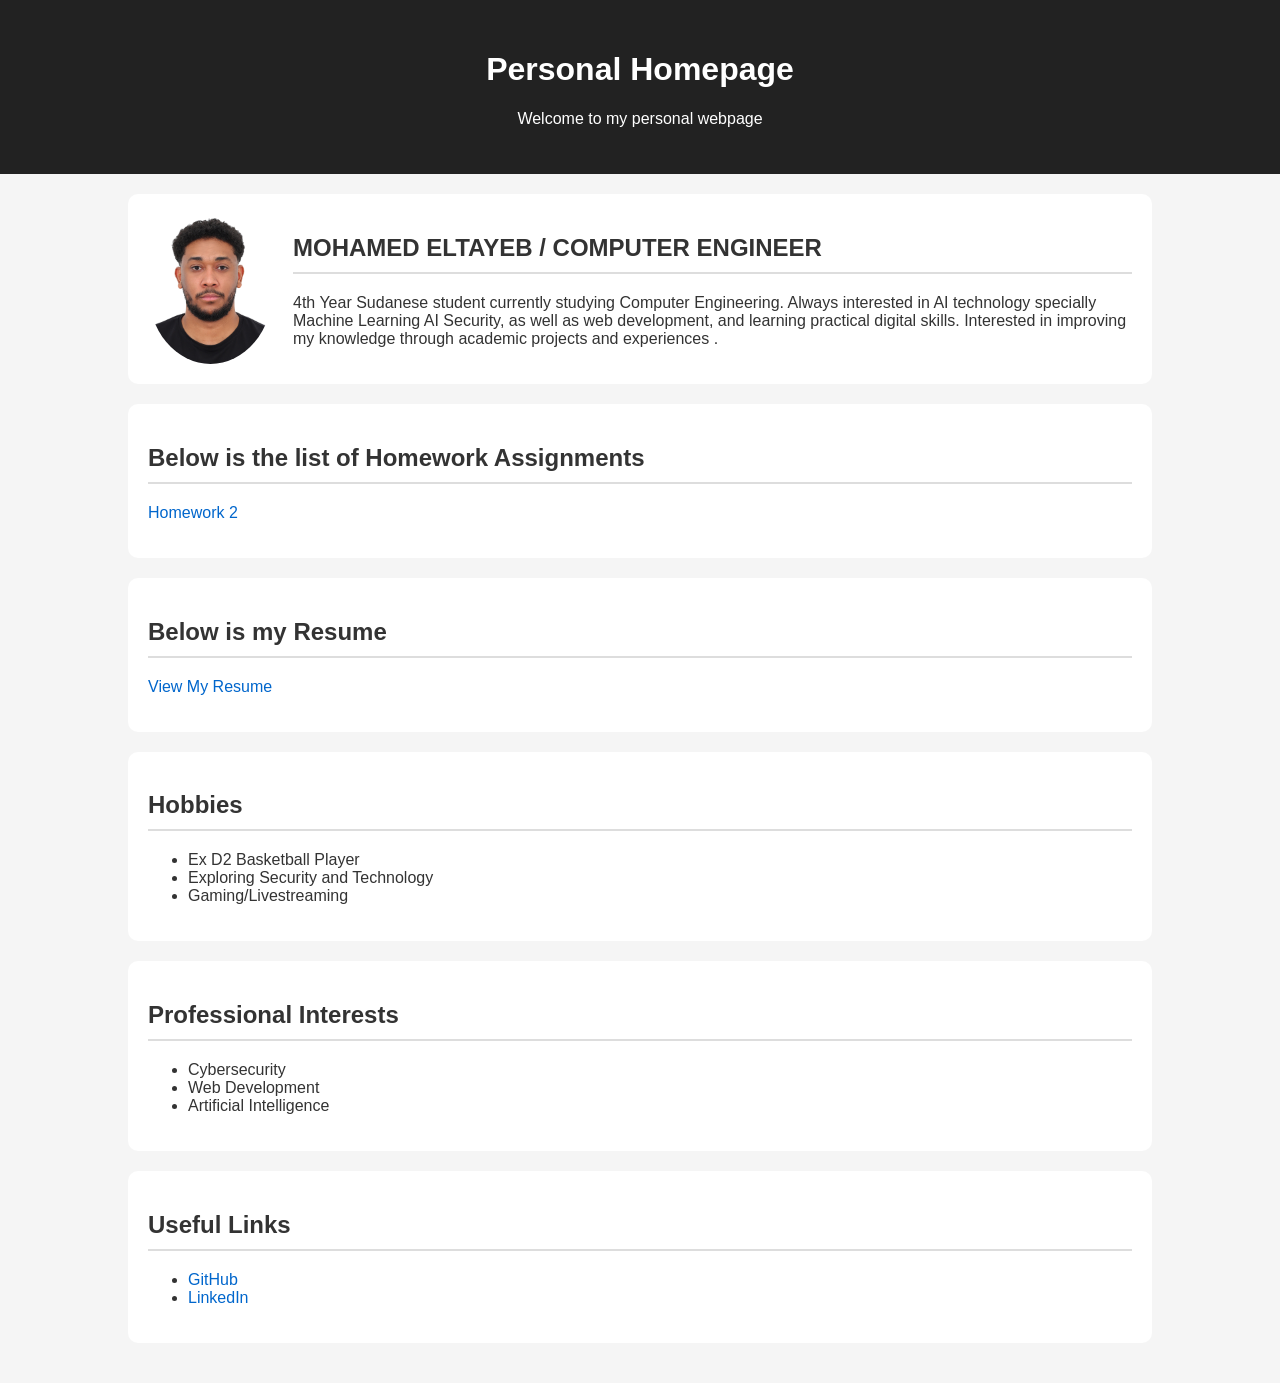
==== index.html @ 0cab13e2 "Added homework assignments Updated the resume section and added a homework assignments section." ====
<!DOCTYPE html>
<html lang="en">
<head>
    <meta charset="UTF-8">
    <meta name="viewport" content="width=device-width, initial-scale=1.0">
    <title>20226553 - MOHAMED ELTAYEB - COMPUTER ENGINEERING 8th Semester</title>
    <link rel="stylesheet" href="style.css">
</head>
<body>

    <header>
        <h1>Personal Homepage</h1>
        <p>Welcome to my personal webpage</p>
    </header>

    <div class="container">

        <section class="profile">
            <img src="images/photo.jpeg" alt="My Photo">
            <div>
                <h2>MOHAMED ELTAYEB / COMPUTER ENGINEER </h2>
                <p> 4th Year Sudanese student currently studying Computer Engineering. 
                    Always interested in AI technology specially Machine Learning AI Security, 
                    as well as web development, and learning practical digital skills. 
                    Interested in improving my knowledge through academic projects and experiences
.</p>
            </div>
        </section>

        <section>
            <h2>Below is the list of Homework Assignments</h2>
            <p>
                <a href="files/Homework_2.pdf" target="_blank">Homework 2</a>
            </p>
        </section>

        <section>
            <h2>Below is my Resume</h2>
            <p>
                <a href="files/MOHAMED_ELTAYEB.pdf" target="_blank">View My Resume</a>
            </p>
        </section>

        <section>
            <h2>Hobbies</h2>
            <ul>
                <li>Ex D2 Basketball Player</li>
                <li>Exploring Security and Technology</li>
                <li>Gaming/Livestreaming</li>
            </ul>
        </section>

        <section>
            <h2>Professional Interests</h2>
            <ul>
                <li>Cybersecurity</li>
                <li>Web Development</li>
                <li>Artificial Intelligence</li>
            </ul>
        </section>

        <section>
            <h2>Useful Links</h2>
            <ul>
                <li><a href="https://github.com/Moe-Cyber-Ai" target="_blank">GitHub</a></li>
                <li><a href="https://www.linkedin.com/in/mohamed-ai/" target="_blank">LinkedIn</a></li>
            </ul>
        </section>

    </div>

</body>
</html>
---- style.css ----
body {
    font-family: Arial, sans-serif;
    margin: 0;
    background-color: #f5f5f5;
    color: #333;
}

header {
    background-color: #222;
    color: white;
    text-align: center;
    padding: 30px;
}

.container {
    width: 80%;
    margin: auto;
    padding: 20px;
}

section {
    background: white;
    margin-bottom: 20px;
    padding: 20px;
    border-radius: 10px;
}

.profile {
    display: flex;
    align-items: center;
    gap: 20px;
}

.profile img {
    width: 150px;
    height: 150px;
    border-radius: 50%;
}

h2 {
    border-bottom: 2px solid #ddd;
    padding-bottom: 10px;
}

a {
    color: #0066cc;
    text-decoration: none;
}
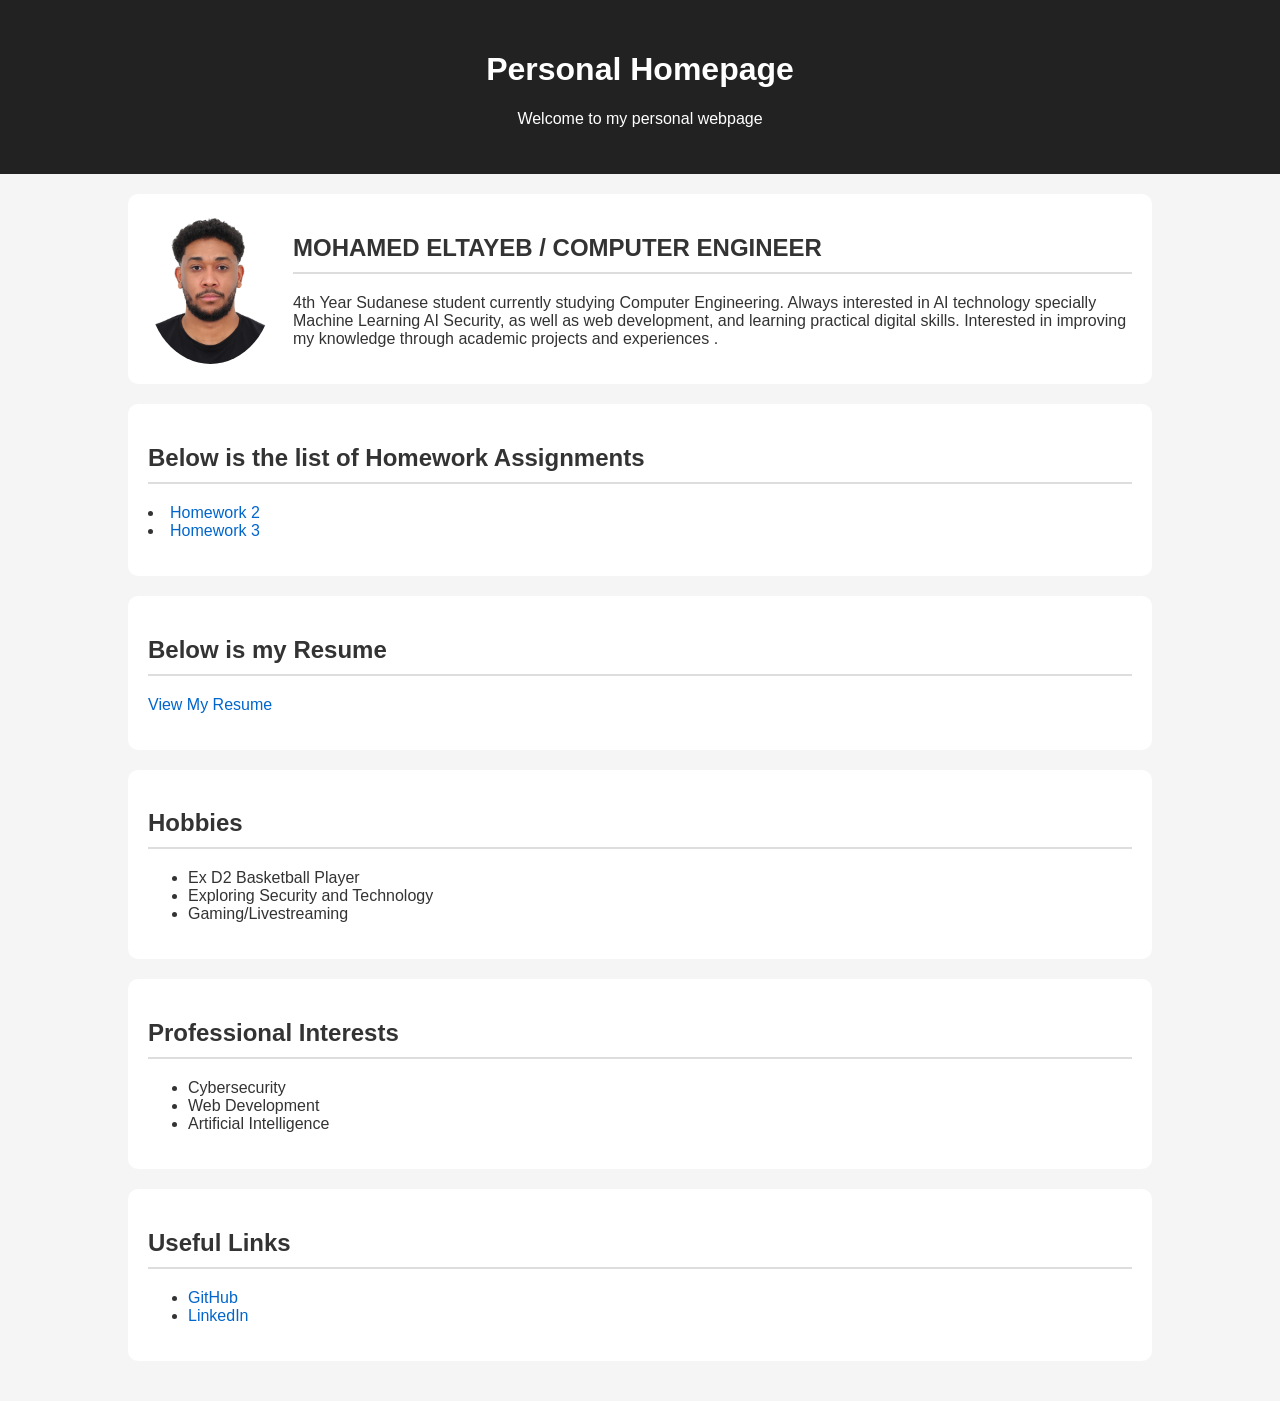
==== commit 17a58d64: "Added Homework 3 link to assignments section" ====
--- a/index.html
+++ b/index.html
@@ -30,7 +30,8 @@
         <section>
             <h2>Below is the list of Homework Assignments</h2>
             <p>
-                <a href="files/Homework_2.pdf" target="_blank">Homework 2</a>
+                <li> <a href="files/Homework_2.pdf" target="_blank">Homework 2</a> </li>
+                <li> <a href="files/Homework_3.pdf" target="_blank">Homework 3</a> </li>
             </p>
         </section>
 
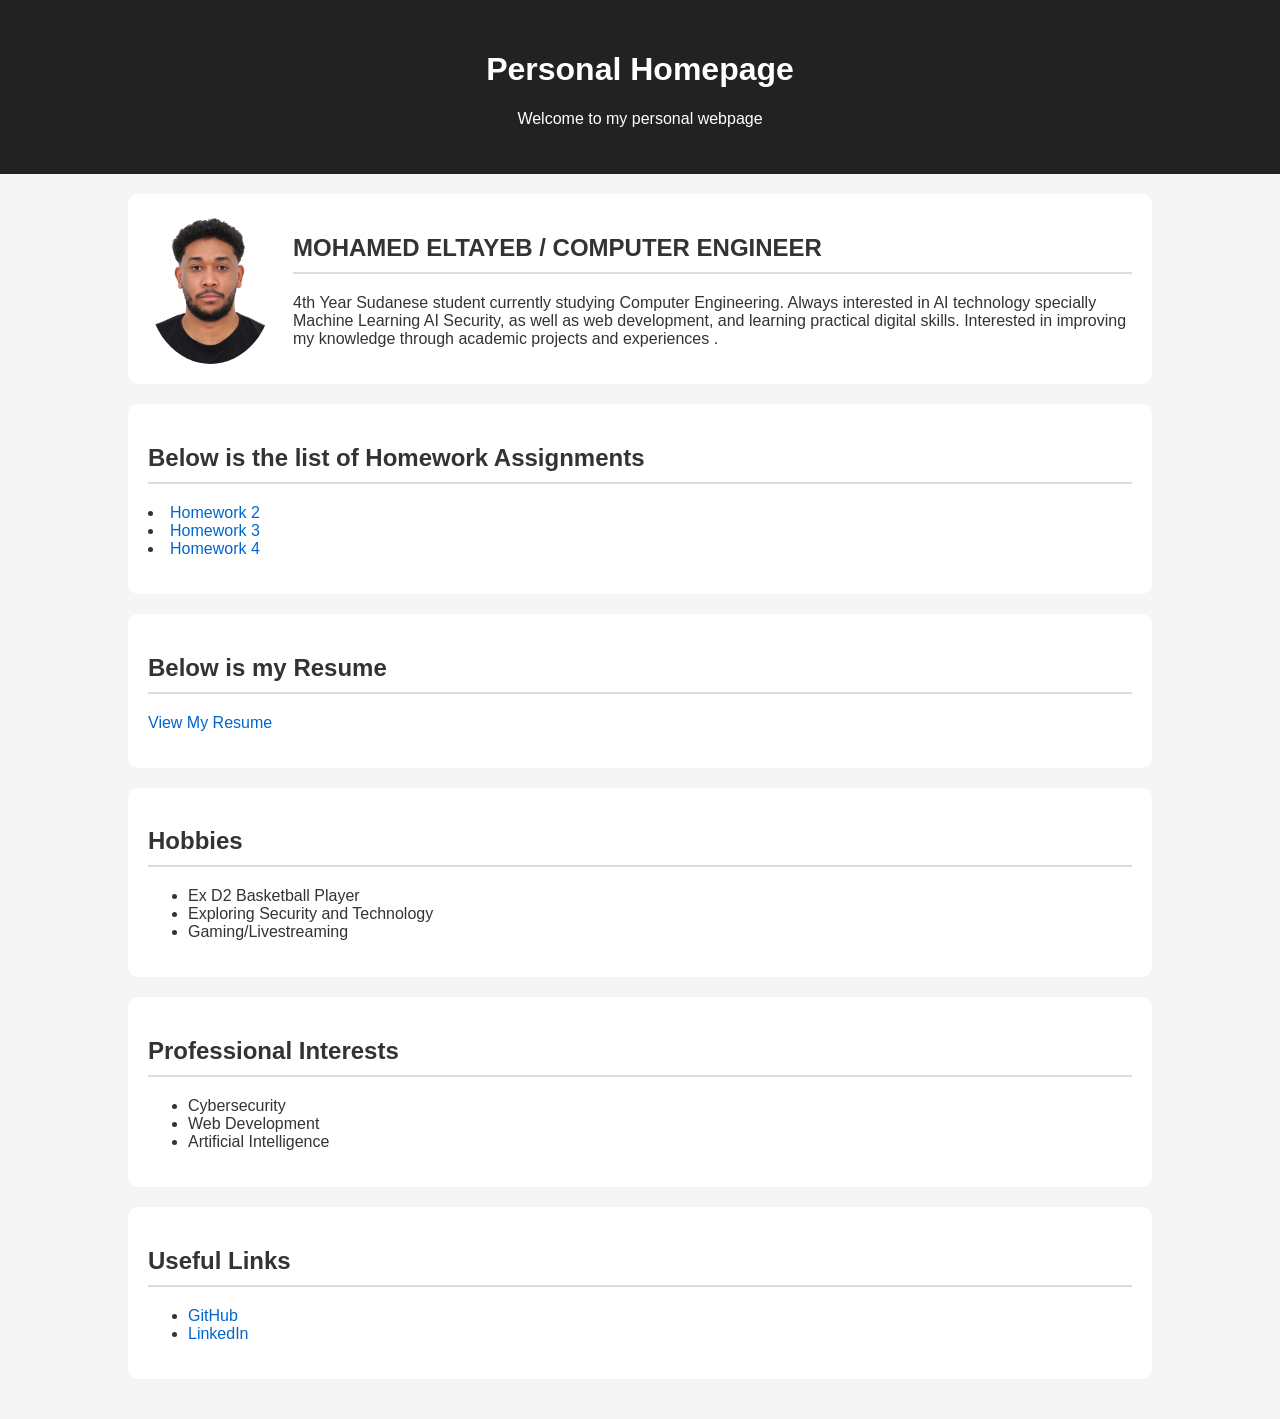
==== commit 4873ba55: "Update index.html" ====
--- a/index.html
+++ b/index.html
@@ -32,6 +32,7 @@
             <p>
                 <li> <a href="files/Homework_2.pdf" target="_blank">Homework 2</a> </li>
                 <li> <a href="files/Homework_3.pdf" target="_blank">Homework 3</a> </li>
+                <li> <a href="files/Homework_4.pdf" target="_blank">Homework 4</a> </li>
             </p>
         </section>
 
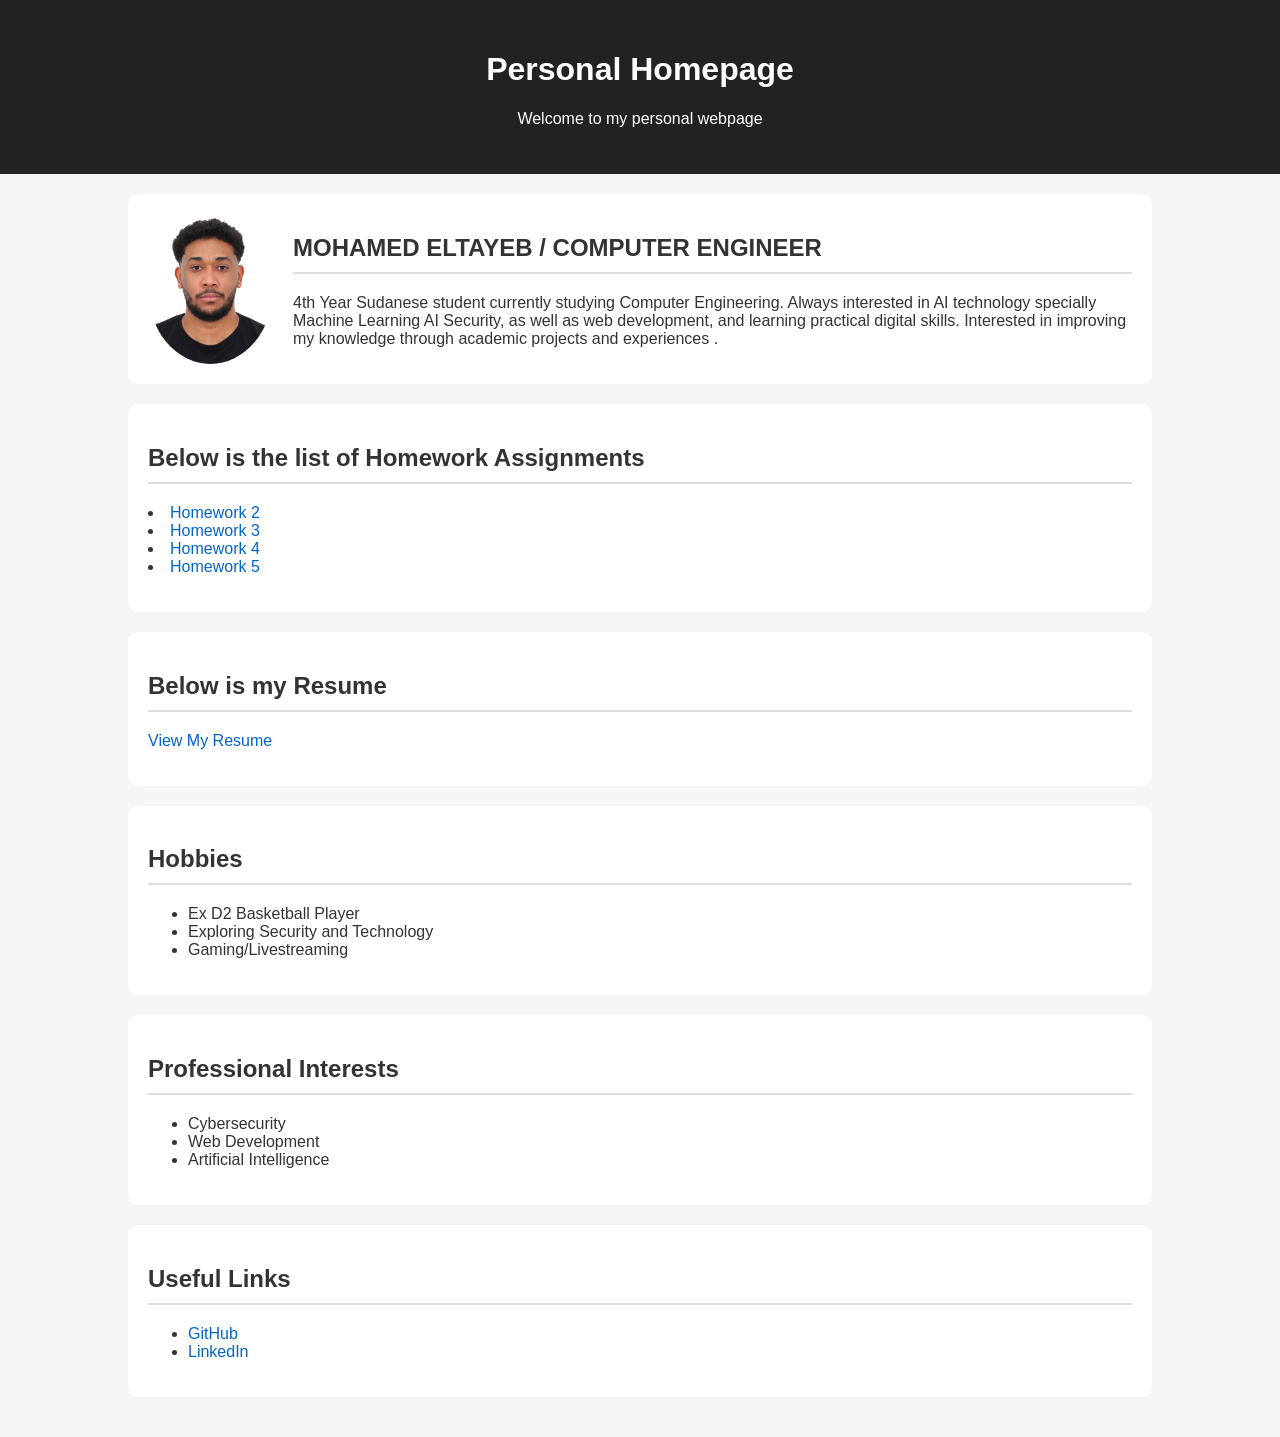
==== commit b8510a5a: "Add Homework 5 link to index.html Added Homework 5 link to the assignments section." ====
--- a/index.html
+++ b/index.html
@@ -33,6 +33,7 @@
                 <li> <a href="files/Homework_2.pdf" target="_blank">Homework 2</a> </li>
                 <li> <a href="files/Homework_3.pdf" target="_blank">Homework 3</a> </li>
                 <li> <a href="files/Homework_4.pdf" target="_blank">Homework 4</a> </li>
+                <li> <a href="files/Homework_5.pdf" target="_blank">Homework 5</a> </li>
             </p>
         </section>
 
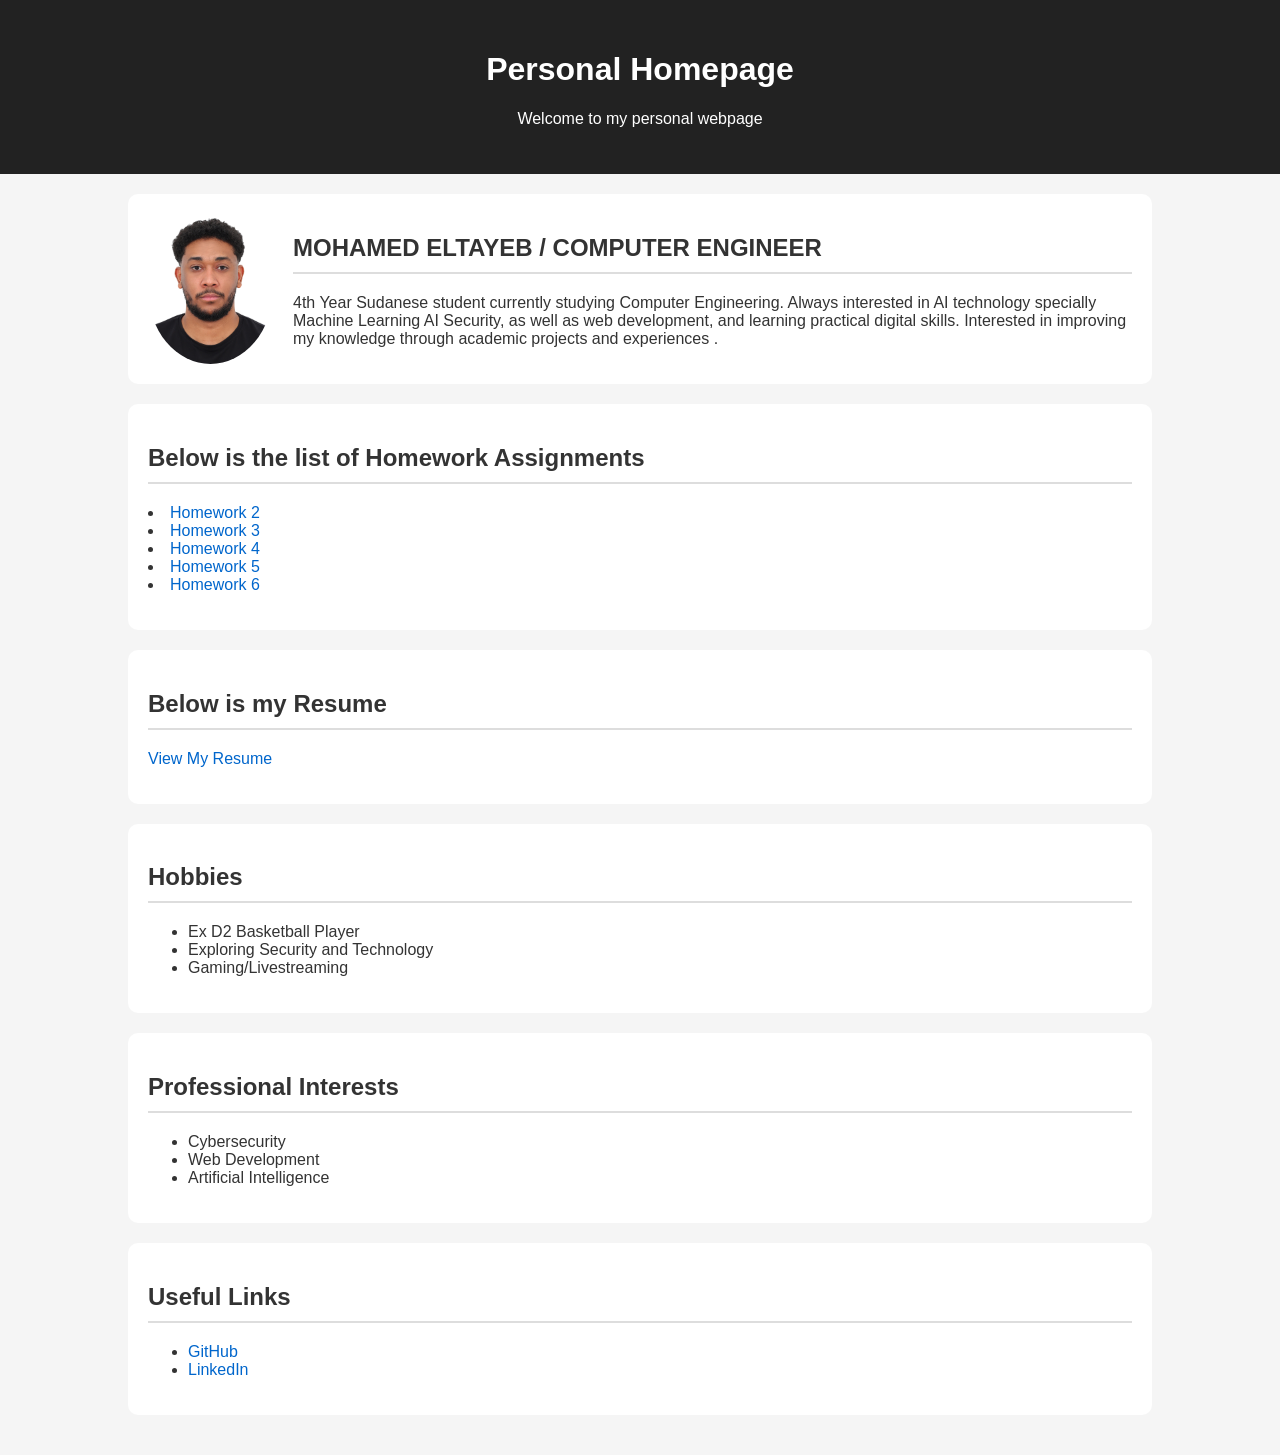
==== commit 48f5bdca: "Add Homework 6 link to assignments section Added Homework 6 link to the list of assignments." ====
--- a/index.html
+++ b/index.html
@@ -34,6 +34,7 @@
                 <li> <a href="files/Homework_3.pdf" target="_blank">Homework 3</a> </li>
                 <li> <a href="files/Homework_4.pdf" target="_blank">Homework 4</a> </li>
                 <li> <a href="files/Homework_5.pdf" target="_blank">Homework 5</a> </li>
+                <li> <a href="files/Homework_6.pdf" target="_blank">Homework 6</a> </li>
             </p>
         </section>
 
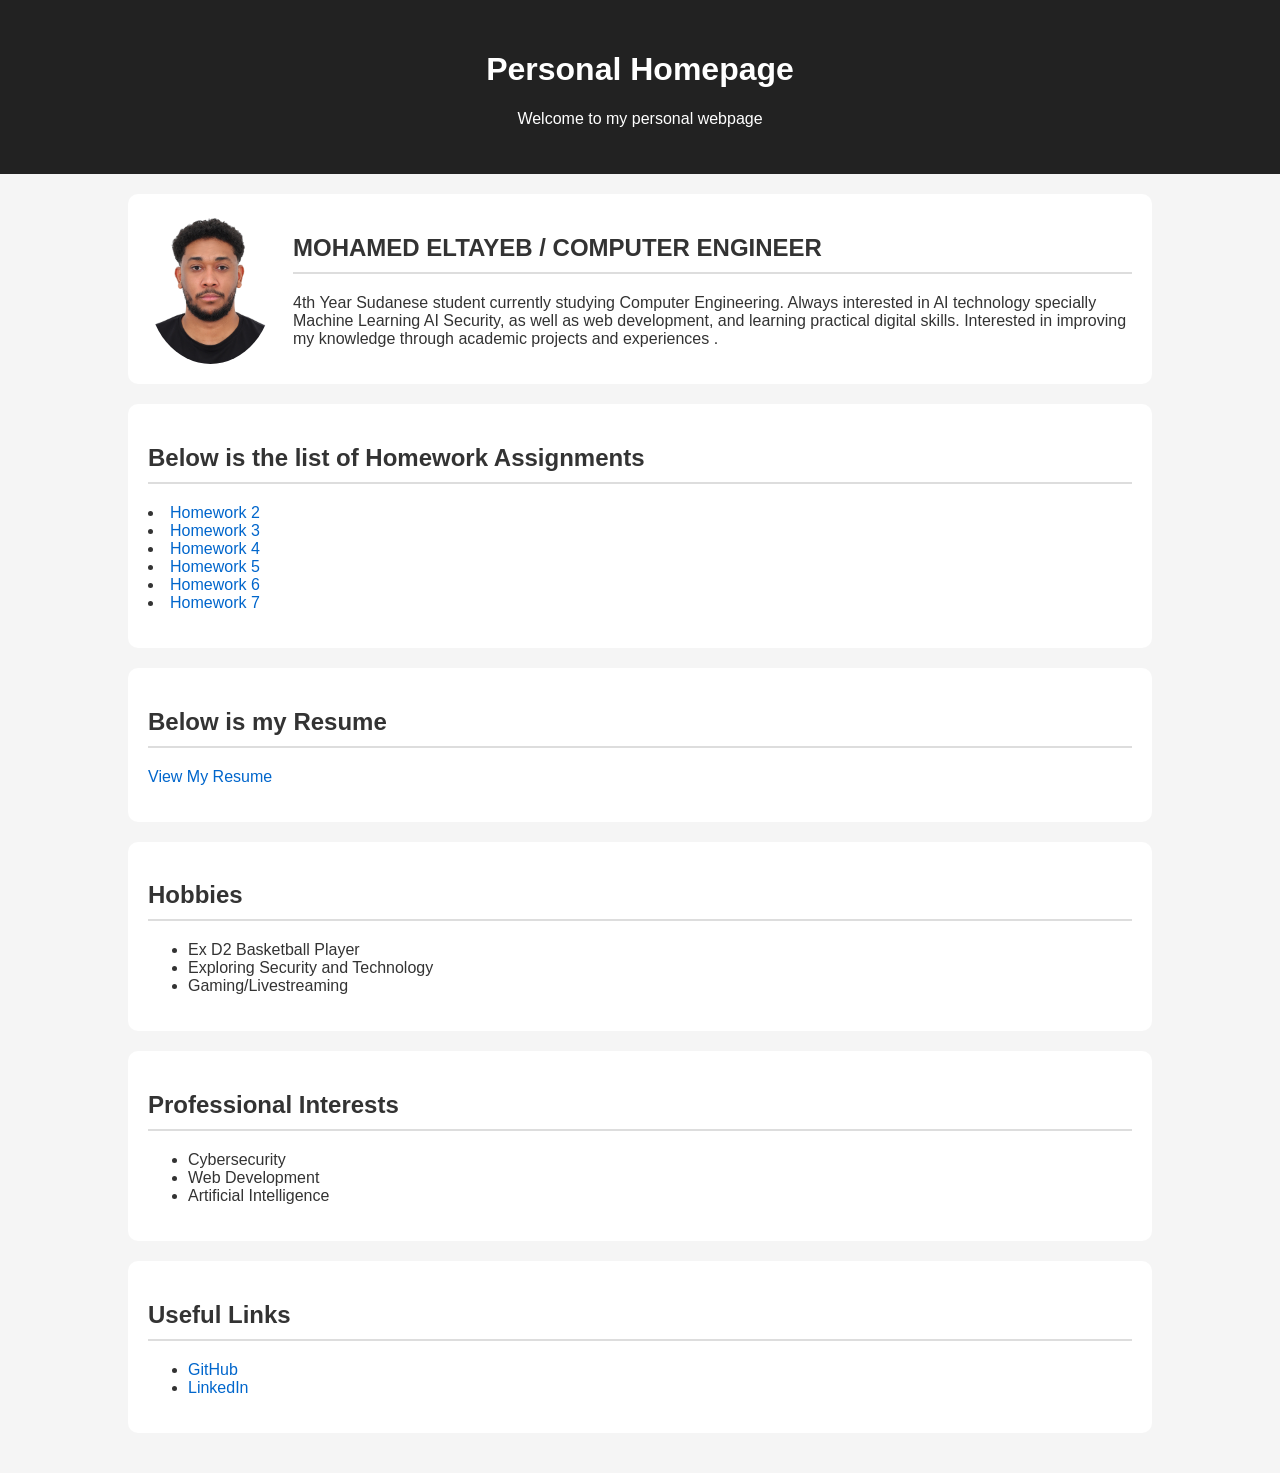
==== commit 0bc6d012: "Update index.html" ====
--- a/index.html
+++ b/index.html
@@ -35,6 +35,7 @@
                 <li> <a href="files/Homework_4.pdf" target="_blank">Homework 4</a> </li>
                 <li> <a href="files/Homework_5.pdf" target="_blank">Homework 5</a> </li>
                 <li> <a href="files/Homework_6.pdf" target="_blank">Homework 6</a> </li>
+                <li> <a href="files/Homework_7.pdf" target="_blank">Homework 7</a> </li>
             </p>
         </section>
 
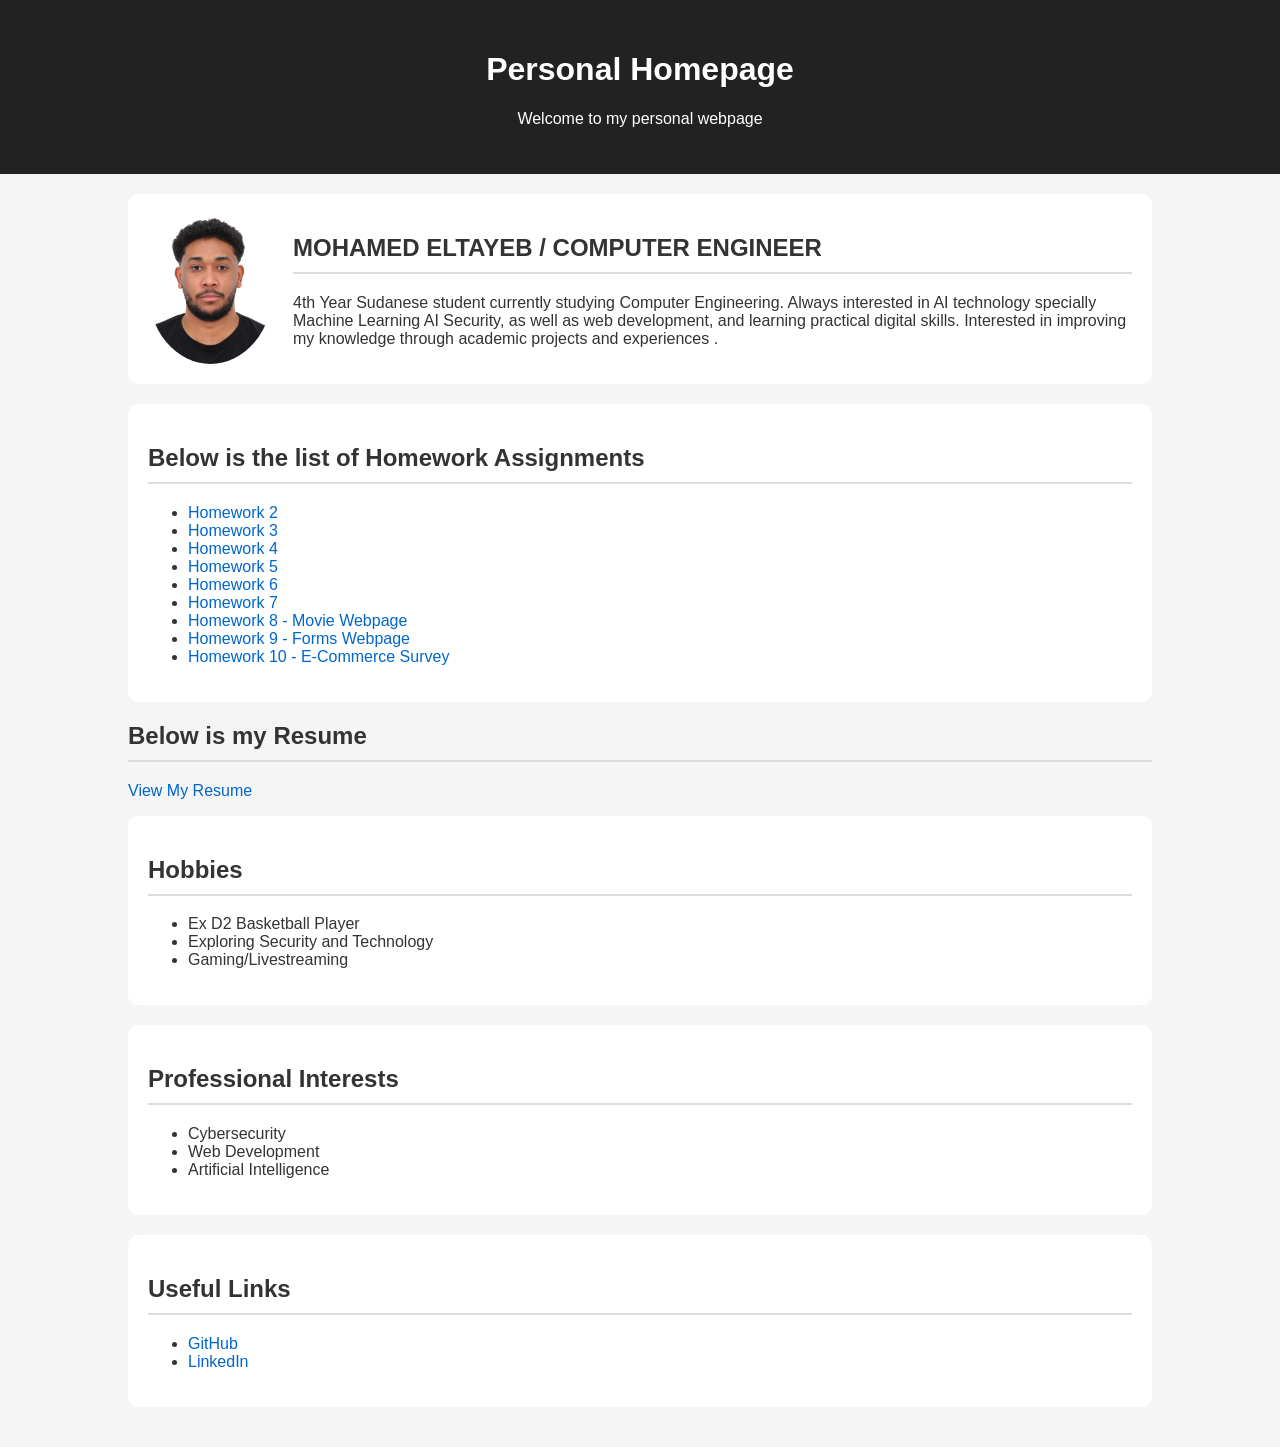
==== commit ab427449: "Update homework assignments and links in index.html Added new homework assignments and updated exist" ====
--- a/index.html
+++ b/index.html
@@ -28,18 +28,22 @@
         </section>
 
         <section>
-            <h2>Below is the list of Homework Assignments</h2>
-            <p>
-                <li> <a href="files/Homework_2.pdf" target="_blank">Homework 2</a> </li>
-                <li> <a href="files/Homework_3.pdf" target="_blank">Homework 3</a> </li>
-                <li> <a href="files/Homework_4.pdf" target="_blank">Homework 4</a> </li>
-                <li> <a href="files/Homework_5.pdf" target="_blank">Homework 5</a> </li>
-                <li> <a href="files/Homework_6.pdf" target="_blank">Homework 6</a> </li>
-                <li> <a href="files/Homework_7.pdf" target="_blank">Homework 7</a> </li>
-            </p>
-        </section>
+    <h2>Below is the list of Homework Assignments</h2>
 
-        <section>
+    <ul>
+        <li><a href="files/Homework_2.pdf" target="_blank">Homework 2</a></li>
+        <li><a href="files/Homework_3.pdf" target="_blank">Homework 3</a></li>
+        <li><a href="files/Homework_4.pdf" target="_blank">Homework 4</a></li>
+        <li><a href="files/Homework_5.pdf" target="_blank">Homework 5</a></li>
+        <li><a href="files/Homework_6.pdf" target="_blank">Homework 6</a></li>
+        <li><a href="files/Homework_7.pdf" target="_blank">Homework 7</a></li>
+
+        <!-- New Webpage Homeworks -->
+        <li><a href="movie8.html" target="_blank">Homework 8 - Movie Webpage</a></li>
+        <li><a href="homework_9.html" target="_blank">Homework 9 - Forms Webpage</a></li>
+        <li><a href="homework_10.html" target="_blank">Homework 10 - E-Commerce Survey</a></li>
+    </ul>
+</section>
             <h2>Below is my Resume</h2>
             <p>
                 <a href="files/MOHAMED_ELTAYEB.pdf" target="_blank">View My Resume</a>
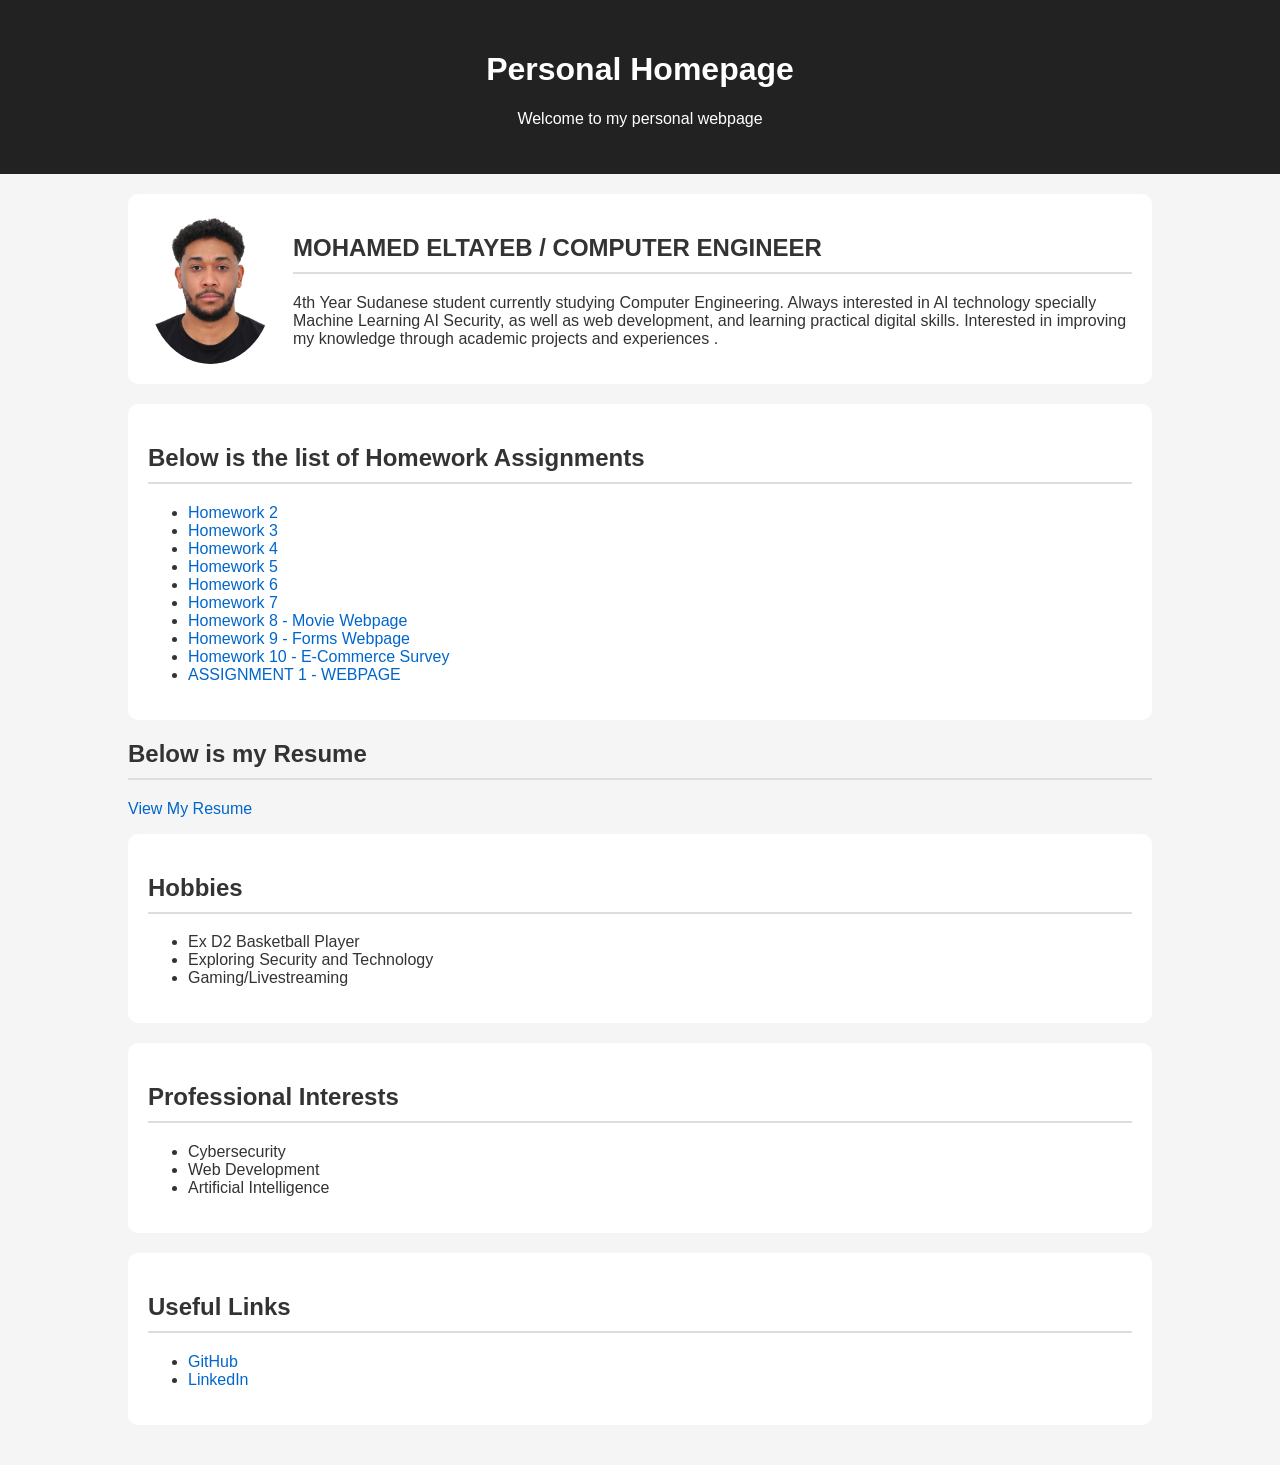
==== commit 4307dd74: "Update homework assignments and links in index.html" ====
--- a/index.html
+++ b/index.html
@@ -37,11 +37,10 @@
         <li><a href="files/Homework_5.pdf" target="_blank">Homework 5</a></li>
         <li><a href="files/Homework_6.pdf" target="_blank">Homework 6</a></li>
         <li><a href="files/Homework_7.pdf" target="_blank">Homework 7</a></li>
-
-        <!-- New Webpage Homeworks -->
         <li><a href="movie8.html" target="_blank">Homework 8 - Movie Webpage</a></li>
         <li><a href="homework_9.html" target="_blank">Homework 9 - Forms Webpage</a></li>
         <li><a href="homework_10.html" target="_blank">Homework 10 - E-Commerce Survey</a></li>
+        <li><a href="homepage.html" target="_blank"> ASSIGNMENT 1 - WEBPAGE </a></li>
     </ul>
 </section>
             <h2>Below is my Resume</h2>
